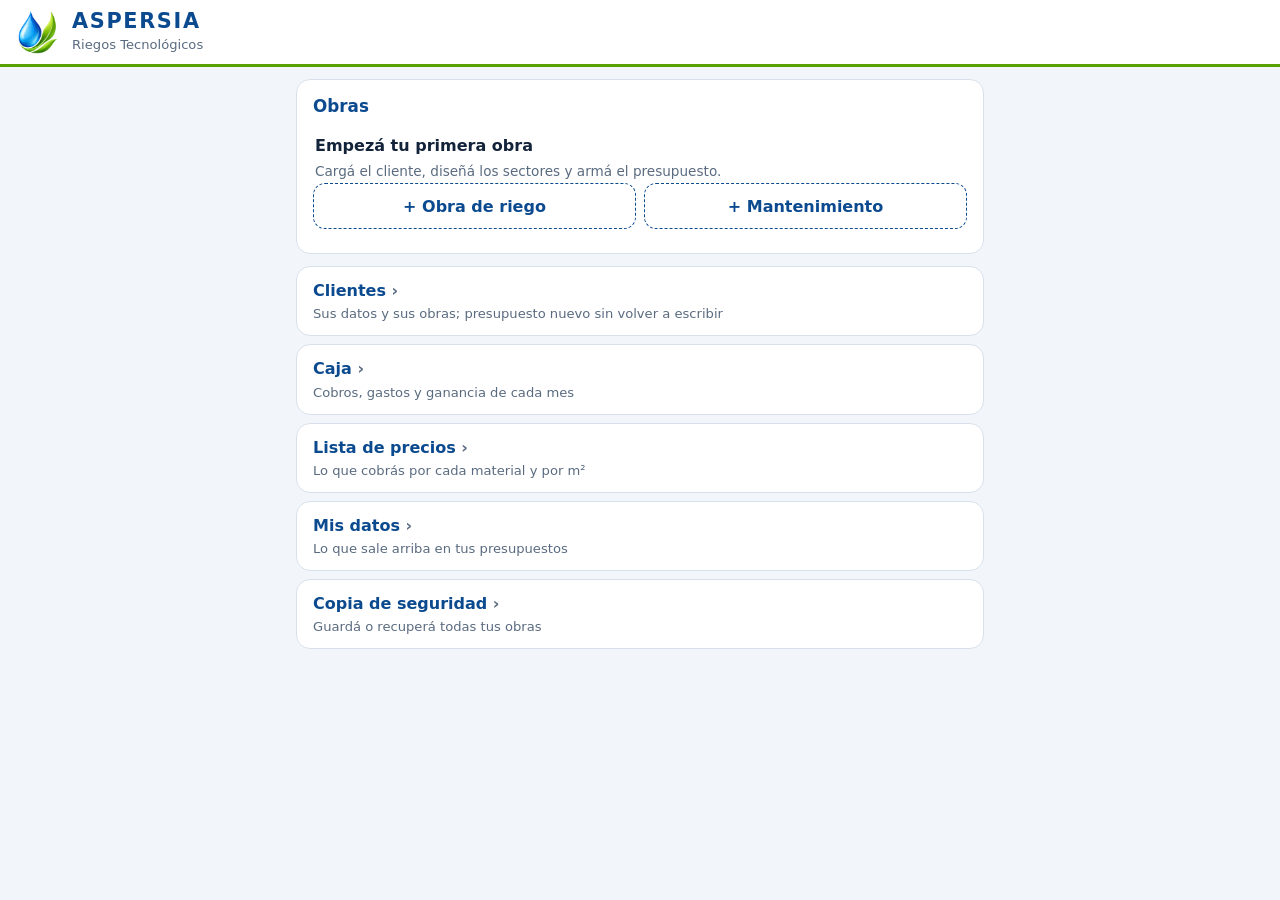
==== index.html @ 0b43c1ac "Mantenimiento: + Agregar trabajo (renglones de horas con su detalle) Co-Authored-By: Claude Opus 5.5" ====
<!doctype html>
<html lang="es">
<head>
<meta charset="utf-8">
<meta name="robots" content="noindex, nofollow, noarchive">
<meta name="viewport" content="width=device-width, initial-scale=1, viewport-fit=cover">
<meta name="theme-color" content="#ffffff" media="(prefers-color-scheme: light)">
<meta name="theme-color" content="#101b2b" media="(prefers-color-scheme: dark)">
<meta name="apple-mobile-web-app-capable" content="yes">
<meta name="mobile-web-app-capable" content="yes">
<meta name="apple-mobile-web-app-title" content="Aspersia">
<meta name="apple-mobile-web-app-status-bar-style" content="default">
<title>Aspersia · Riegos Tecnológicos</title>
<link rel="manifest" href="manifest.webmanifest">
<link rel="apple-touch-icon" sizes="180x180" href="app/iconos/aspersia-180.png">
<link rel="icon" type="image/png" href="app/iconos/aspersia-192.png">
<link rel="stylesheet" href="app/estilos.css">
</head>
<body>
<header class="barra">
  <img src="app/marca/marca.png" alt="" width="44" height="44">
  <div>
    <h1>Aspersia</h1>
    <p id="subtitulo">Riegos Tecnológicos</p>
  </div>
</header>

<main>
  <!-- ===================== Inicio: obras ===================== -->
  <div id="vista-inicio" class="vista">
    <section id="recordar-copia" class="tarjeta recordar" hidden>
      <p id="recordar-copia-texto"></p>
      <button id="recordar-copia-boton" class="principal lleno ancho" type="button" data-nube>Guardar copia</button>
    </section>
    <section class="tarjeta">
      <h2>Obras</h2>
      <ul id="lista-obras" class="sectores"></ul>
      <div class="botones-plano">
        <button id="nueva-obra" class="boton" type="button">+ Obra de riego</button>
        <button id="nuevo-mantenimiento" class="boton" type="button">+ Mantenimiento</button>
      </div>
    </section>
    <nav class="menu">
      <a href="#/clientes" class="menu-item"><b>Clientes</b><span>Sus datos y sus obras; presupuesto nuevo sin volver a escribir</span></a>
      <a href="#/caja" class="menu-item"><b>Caja</b><span>Cobros, gastos y ganancia de cada mes</span></a>
      <a href="#/precios" class="menu-item"><b>Lista de precios</b><span>Lo que cobrás por cada material y por m²</span></a>
      <a href="#/datos" class="menu-item"><b>Mis datos</b><span>Lo que sale arriba en tus presupuestos</span></a>
      <a href="#/copia" class="menu-item"><b>Copia de seguridad</b><span>Guardá o recuperá todas tus obras</span></a>
    </nav>
    <p id="version-app" class="ayuda centro"></p>
  </div>

  <!-- ===================== Obra ===================== -->
  <div id="vista-obra" class="vista" hidden>
    <div class="barra-obra"><a href="#/" class="volver">‹ Obras</a>
      <span><span id="guardado" class="ayuda"></span> <button id="guardar-obra" class="principal lleno" type="button">Guardar</button></span></div>
    <div class="pestanas" role="tablist">
      <a role="tab" data-pestana="cliente">Cliente</a>
      <a role="tab" data-pestana="plano">Plano</a>
      <a role="tab" data-pestana="diseno">Diseño</a>
      <a role="tab" data-pestana="presupuesto">Presupuesto</a>
      <a role="tab" data-pestana="cobros">Cobros</a>
    </div>

    <!-- Cliente -->
    <div id="panel-cliente" class="panel">
      <section class="tarjeta">
        <h2>Cliente</h2>
        <div class="campos">
          <label>Nombre y apellido <input data-cliente="nombre" type="text" autocomplete="off" list="clientes-guardados" placeholder="Juan Pérez"><datalist id="clientes-guardados"></datalist></label>
          <label>Dirección <input data-cliente="direccion" type="text" autocomplete="off" placeholder="Av. San Martín 1234"></label>
          <label>Localidad <input data-cliente="localidad" type="text" autocomplete="off" placeholder="Rosario"></label>
          <div class="campos dos">
            <label>Teléfono <input data-cliente="telefono" type="tel" autocomplete="off" placeholder="341 555 1234"></label>
            <label>Correo <input data-cliente="correo" type="email" autocomplete="off" placeholder="juan@correo.com"></label>
          </div>
        </div>
      </section>
      <section class="tarjeta">
        <h2>Obra</h2>
        <div class="campos">
          <label>Nombre de la obra <input id="obra-nombre" type="text" autocomplete="off" placeholder="Casa Pérez"></label>
          <label>Estado <select id="obra-estado"></select></label>
          <label id="trabajo-caja" hidden>Trabajo realizado <textarea id="obra-trabajo" rows="3" placeholder="Reparación de la conexión de la bomba, cambio de dos toberas…"></textarea></label>
        </div>
        <p class="ayuda">Al pasar a Enviado o Aceptado, el presupuesto queda cerrado: ya no cambia si tocás el diseño o los precios.</p>
        <div class="acciones">
          <button id="duplicar-obra" class="chico" type="button">Duplicar obra</button>
          <button id="borrar-obra" class="chico peligro" type="button">Borrar obra</button>
        </div>
      </section>
    </div>

    <!-- Diseño -->
    <div id="panel-diseno" class="panel">
      <section class="tarjeta">
        <h2>De dónde sale el agua</h2>
        <p class="ayuda arriba">Es la misma para todos los sectores de la obra.</p>
        <div class="opciones" role="radiogroup">
          <label><input type="radio" name="fuente" value="presion"> Red o presión conocida</label>
          <label><input type="radio" name="fuente" value="bomba"> Bomba Czerweny</label>
        </div>
        <div id="fuente-presion" class="campos">
          <label>Presión disponible <span class="unidad">bar</span>
            <input id="presion" type="text" inputmode="decimal" autocomplete="off" step="0.1" min="0"></label>
          <p class="ayuda">La que marca el manómetro con el agua corriendo.</p>
        </div>
        <div id="fuente-bomba" class="campos">
          <label>Línea <select id="bomba-linea"></select></label>
          <p class="ayuda" id="bomba-uso"></p>
          <label>Modelo <select id="bomba-modelo"></select></label>
          <label>Altura de aspiración <span class="unidad">m</span>
            <input id="aspiracion" type="text" inputmode="decimal" autocomplete="off" step="0.5" min="0"></label>
          <p class="ayuda">Cuántos metros sube el agua desde el pozo o la cisterna hasta la bomba (0 si está a nivel o por debajo).</p>
        </div>
      </section>

      <section class="tarjeta">
        <h2>Sectores</h2>
        <p class="ayuda arriba">Cada sector es una válvula con sus aspersores. Riegan de a uno. Tocá un sector para cargarlo.</p>
        <ul id="lista-sectores" class="sectores"></ul>
        <button id="agregar-sector" class="boton" type="button">+ Agregar sector</button>
      </section>

      <section class="tarjeta" aria-live="polite">
        <h2>Resumen del diseño</h2>
        <div id="resumen-obra"></div>
        <details class="ajustes">
          <summary>Ajustes</summary>
          <label>Pérdida por codos, tes y accesorios <span class="unidad">% de la fricción</span>
            <input id="accesorios" type="text" inputmode="decimal" autocomplete="off" step="1" min="0"></label>
        </details>
      </section>

      <section class="tarjeta">
        <h2>Consultar a Claude</h2>
        <p class="ayuda arriba">Arma un resumen técnico de la obra (presiones, caudales, avisos y cobertura del plano) para pegarlo en la app de Claude y pedirle recomendaciones.</p>
        <button id="consultar-claude" class="principal ancho" type="button">Preparar consulta</button>
        <p class="ayuda" id="consulta-resultado"></p>
      </section>
    </div>

    <!-- Plano -->
    <div id="panel-plano" class="panel">
      <section class="tarjeta plano-tarjeta">
        <div class="modo-plano" role="tablist">
          <button type="button" data-modo="2d" aria-selected="true">Plano 2D</button>
          <button type="button" data-modo="3d" aria-selected="false">Vista 3D</button>
        </div>
        <div id="plano-filtro" class="filtro"></div>
        <div id="plano-acciones"></div>
        <div id="plano-3d-caja" class="plano-caja" hidden>
          <div id="plano-3d" class="plano plano-3d"></div>
          <div class="plano-botones">
            <button type="button" id="encuadrar-3d" aria-label="Volver a encuadrar">⤢</button>
            <button type="button" id="agua-3d" aria-label="Pausar o soltar el agua">💧</button>
          </div>
          <p class="ayuda">Un dedo gira la vista; dos dedos acercan y la mueven. Lo que cambies en el plano 2D se ve acá al volver.</p>
        </div>
        <div id="plano-2d-caja" class="plano-caja">
          <div id="plano-botones" class="plano-botones">
            <button type="button" data-zoom="mas" aria-label="Acercar">+</button>
            <button type="button" data-zoom="menos" aria-label="Alejar">−</button>
            <button type="button" data-zoom="ajustar" aria-label="Ver todo el terreno">⤢</button>
          </div>
          <svg id="plano-svg" class="plano" xmlns="http://www.w3.org/2000/svg" role="img" aria-label="Plano del riego"></svg>
          <div id="plano-flotante" class="plano-flotante" hidden></div>
          <div class="rosa" aria-label="Norte"><svg viewBox="-20 -20 40 40" id="plano-rosa"><polygon points="0,-15 5,0 -5,0" class="rosa-n"/><polygon points="0,15 5,0 -5,0" class="rosa-s"/><text x="0" y="-16.5">N</text></svg></div>
        </div>
        <div id="plano-capa" class="filtro capas">
          <button type="button" data-capa="agua">Cobertura de agua</button>
          <button type="button" data-capa="sol">Sol</button>
          <button type="button" data-capa="nada">Solo el plano</button>
        </div>
        <div id="plano-estadisticas" class="estadisticas"></div>
        <p class="ayuda leyenda" id="plano-leyenda"><i class="seco"></i> seco <i class="uno"></i> un solo aspersor <i class="bien"></i> bien cubierto (dos o más) · ▲ fuente · ■ válvula</p>
      </section>

      <section class="tarjeta">
        <h2>Terreno</h2>
        <div class="campos dos">
          <label>Ancho <span class="unidad">m</span><input id="plano-ancho" type="text" inputmode="decimal" autocomplete="off" min="1" step="0.5"></label>
          <label>Largo <span class="unidad">m</span><input id="plano-largo" type="text" inputmode="decimal" autocomplete="off" min="1" step="0.5"></label>
        </div>
        <details id="fondo-caja" class="fondo">
          <summary>Foto o captura del terreno de fondo</summary>
          <p class="ayuda">En Google Maps poné la vista satélite, acercate al lote y sacá una captura de pantalla. Cargala acá, marcá con toques las esquinas de la parte que se riega y tocá un lado que conozcas (por ejemplo, el frente) para escribir cuánto mide: todo queda a escala.</p>
          <label class="principal ancho archivo">Cargar foto o captura
            <input id="fondo-archivo" type="file" accept="image/*"></label>
          <div id="fondo-acciones" hidden>
            <button id="fondo-escalar" class="chico" type="button">Escalar con dos puntos cualquiera</button>
            <div id="fondo-calibrar" class="calibrar" hidden>
              <p id="fondo-paso" class="ayuda"></p>
              <div id="fondo-medida" hidden>
                <label>Medida real entre A y B <span class="unidad">m</span>
                  <input id="fondo-metros" type="text" inputmode="decimal" autocomplete="off" min="0.1" step="0.1"></label>
                <div class="acciones">
                  <button id="fondo-aplicar" class="principal lleno" type="button">Aplicar escala</button>
                  <button id="fondo-cancelar" class="chico" type="button">Cancelar</button>
                </div>
              </div>
            </div>
            <label>Transparencia de la imagen <input id="fondo-opacidad" type="range" min="20" max="100" step="5"></label>
            <p id="fondo-estado" class="ayuda"></p>
            <button id="fondo-quitar" class="chico peligro" type="button">Quitar imagen</button>
          </div>
        </details>
        <details class="fondo">
          <summary>Norte del terreno (para saber de qué lado da más sol)</summary>
          <label>Hacia dónde está el norte <span class="unidad" id="sol-norte-valor"></span>
            <input id="sol-norte" type="range" min="0" max="355" step="5"></label>
          <p class="ayuda">0° = el norte está arriba del plano. Las capturas de Google Maps ya vienen así (si giraste el mapa, tocá la brújula de Google Maps antes de la captura). Para ver el lado del sol, elegí "Sol" debajo del plano.</p>
        </details>
        <label class="tilde"><input id="plano-distancias" type="checkbox"> Calcular los caños con las distancias del plano</label>
        <p class="ayuda">Si está marcado, la distancia entre aspersores y el largo hasta cada válvula salen de dónde los ubicás acá, y se usan en el cálculo y en el presupuesto. En los sectores con caño principal dibujado, las distancias y las mangueras salen siempre del plano.</p>
      </section>


      <section class="tarjeta" id="plano-seleccion"></section>
    </div>

    <!-- Presupuesto -->
    <div id="panel-presupuesto" class="panel">
      <div id="presupuesto-cerrado" class="cerrado" hidden></div>
      <section class="tarjeta">
        <h2 id="presupuesto-titulo">Presupuesto</h2>
        <div class="campos dos">
          <label>Fecha <input id="pre-fecha" type="date"></label>
          <label>Validez <span class="unidad">días</span><input id="pre-validez" type="number" inputmode="numeric" min="1" step="1"></label>
        </div>
        <div id="mo-caja" hidden>
          <h3 class="rubro">Mano de obra</h3>
          <div class="campos dos">
            <label>% de los materiales <input id="mo-porcentaje" type="text" inputmode="decimal" autocomplete="off"></label>
            <label>Ajuste por terreno <span class="unidad">% (piedra: +30)</span><input id="mo-ajuste" type="text" inputmode="decimal" autocomplete="off"></label>
            <label class="ancho">O un importe fijo <span class="unidad">$ (vacío = automático)</span><input id="mo-fijo" type="text" inputmode="decimal" autocomplete="off"></label>
          </div>
          <p id="mo-ayuda" class="ayuda"></p>
        </div>
        <div id="pre-horas-caja" hidden>
          <label>Horas trabajadas <span class="unidad">h</span><input id="pre-horas" type="text" inputmode="decimal" autocomplete="off" min="0" step="0.5"></label>
          <p id="pre-horas-ayuda" class="ayuda"></p>
        </div>
      </section>

      <section class="tarjeta">
        <h2>Detalle</h2>
        <p class="ayuda arriba">Las cantidades salen del diseño. Podés cambiarlas, cambiar la descripción o quitar el renglón. El precio que pongas se guarda en tu lista para las próximas obras.</p>
        <div id="renglones"></div>
        <button id="agregar-trabajo" class="boton" type="button" hidden>+ Agregar trabajo</button>
        <button id="agregar-renglon" class="boton" type="button">+ Agregar renglón propio</button>
        <div id="quitados"></div>
      </section>

      <section class="tarjeta">
        <h2>Total</h2>
        <div class="campos dos">
          <label>Descuento <span class="unidad">%</span><input id="pre-descuento" type="text" inputmode="decimal" autocomplete="off" min="0" max="100" step="1"></label>
          <label>Desperdicio de caño <span class="unidad">%</span><input id="pre-desperdicio" type="text" inputmode="decimal" autocomplete="off" min="0" step="1"></label>
        </div>
        <label class="tilde"><input id="pre-iva" type="checkbox"> Sumar IVA 21 %</label>
        <div id="totales"></div>
      </section>

      <section class="tarjeta">
        <h2>Condiciones</h2>
        <div class="campos">
          <label>Forma de pago <textarea id="pre-pago" rows="2"></textarea></label>
          <label>Notas para el cliente <textarea id="pre-notas" rows="3"></textarea></label>
        </div>
      </section>

      <div class="botonera">
        <button id="ver-pdf" class="principal" type="button">Ver PDF</button>
        <button id="enviar-pdf" class="principal lleno" type="button">Enviar al cliente</button>
      </div>
      <p class="ayuda centro" id="aviso-envio">"Enviar al cliente" arma el PDF, abre WhatsApp o el correo del teléfono y deja el presupuesto como Enviado.</p>
    </div>

    <!-- Cobros y gastos de la obra -->
    <div id="panel-cobros" class="panel">
      <section class="tarjeta">
        <h2>Resultado de la obra</h2>
        <div id="caja-obra" class="cifras"></div>
        <p id="caja-obra-ayuda" class="ayuda"></p>
      </section>
      <section class="tarjeta">
        <h2>Cobros</h2>
        <p class="ayuda arriba">Lo que pagó el cliente: seña, saldo, lo que sea.</p>
        <ul id="lista-cobros" class="movimientos"></ul>
        <div class="campos dos">
          <label>Fecha <input id="cobro-fecha" type="date"></label>
          <label>Importe <span class="unidad">$</span><input id="cobro-importe" type="text" inputmode="decimal" autocomplete="off" min="0" step="100"></label>
          <label>Forma <select id="cobro-forma"><option>Efectivo</option><option>Transferencia</option><option>Otro</option></select></label>
          <label>Nota <input id="cobro-nota" type="text" autocomplete="off" placeholder="Seña, saldo…"></label>
        </div>
        <button id="agregar-cobro" class="principal lleno ancho" type="button">+ Agregar cobro</button>
      </section>
      <section class="tarjeta">
        <h2>Gastos</h2>
        <p class="ayuda arriba">Todo lo que se gastó en esta obra: materiales, combustible, lo que sea.</p>
        <ul id="lista-gastos" class="movimientos"></ul>
        <div class="campos dos">
          <label>Fecha <input id="gasto-fecha" type="date"></label>
          <label>Importe <span class="unidad">$</span><input id="gasto-importe" type="text" inputmode="decimal" autocomplete="off" min="0" step="100"></label>
          <label class="ancho">Detalle <input id="gasto-detalle" type="text" autocomplete="off" list="detalles-gasto" placeholder="Materiales, combustible…"></label>
        </div>
        <datalist id="detalles-gasto"><option value="Materiales"><option value="Combustible"><option value="Herramientas"><option value="Viáticos"></datalist>
        <button id="agregar-gasto" class="principal lleno ancho" type="button">+ Agregar gasto</button>
      </section>
    </div>
  </div>

  <!-- ===================== Clientes ===================== -->
  <div id="vista-clientes" class="vista" hidden>
    <a href="#/" class="volver">‹ Obras</a>
    <section class="tarjeta">
      <h2>Clientes</h2>
      <p class="ayuda arriba">Se arman solos con tus obras. Desde acá empezás un mantenimiento u otra obra con los datos del cliente ya cargados.</p>
      <ul id="lista-clientes" class="movimientos"></ul>
    </section>
  </div>

  <!-- ===================== Caja: todas las obras ===================== -->
  <div id="vista-caja" class="vista" hidden>
    <a href="#/" class="volver">‹ Obras</a>
    <section class="tarjeta">
      <h2 id="caja-mes-titulo">Este mes</h2>
      <div id="caja-mes" class="cifras"></div>
    </section>
    <section class="tarjeta">
      <h2>Mes por mes</h2>
      <div id="caja-meses" class="tabla"></div>
      <p class="ayuda">Ganancia = cobrado − gastado. Acumulado = la ganancia sumada desde el primer mes. Cada cobro y cada gasto cuenta en el mes de su fecha.</p>
    </section>
    <section class="tarjeta">
      <h2>Por obra</h2>
      <ul id="caja-obras" class="movimientos"></ul>
    </section>
  </div>

  <!-- ===================== Sector ===================== -->
  <div id="vista-sector" class="vista" hidden>
    <a id="volver-obra" class="volver">‹ Volver a la obra</a>

    <section class="tarjeta">
      <label>Nombre del sector
        <input id="sector-nombre" type="text" placeholder="Frente" autocomplete="off"></label>
      <label class="separado">Superficie a regar <span class="unidad">m²</span>
        <input id="sector-superficie" type="text" inputmode="decimal" autocomplete="off" min="0" step="1"></label>
      <p class="ayuda" id="superficie-ayuda"></p>
      <div class="acciones">
        <button id="copiar-sector" class="chico" type="button">Copiar sector</button>
        <button id="borrar-sector" class="chico peligro" type="button">Borrar sector</button>
      </div>
    </section>

    <section class="tarjeta">
      <h2>Salida de la bomba (colector)</h2>
      <p class="ayuda arriba">Las válvulas van juntas a la salida de la bomba: un caño corto con una T por cada sector y un codo al final. Acá elegís ese caño.</p>
      <div class="campos dos">
        <label>Caño <select id="alim-material"></select></label>
        <label>Diámetro <select id="alim-nominal"></select></label>
        <label>Largo <span class="unidad">m</span><input id="alim-largo" type="text" inputmode="decimal" autocomplete="off" step="1" min="0"></label>
        <label>Desnivel <span class="unidad">m</span><input id="alim-desnivel" type="text" inputmode="decimal" autocomplete="off" step="0.5"></label>
      </div>
      <p class="ayuda">El largo sale solo: medio metro de colector por válvula. Desnivel: positivo si la válvula está más alta que la bomba.</p>
      <label class="tilde"><input id="valvula" type="checkbox"> Electroválvula Hunter PGV de 1"</label>
    </section>

    <section class="tarjeta">
      <h2>Aspersores</h2>
      <div class="campos dos">
        <label>Caño del sector <select id="lat-material"></select></label>
        <label>Diámetro <select id="lat-nominal"></select></label>
      </div>
      <p class="ayuda">"Automático": en tirones largos sale grueso de la bomba y se va achicando (por ejemplo 63 → 50 → 40 mm), con la reducción en cada cambio; en tirones cortos queda de un solo diámetro. El caño termina con tapón. Cada aspersor sale con conector inicial, manguera de polietileno K4 de ½" o 16 mm y espiga en L. "Distancia" es por el caño; "Manguera" es lo que va del caño al aspersor (0 si va directo al caño).</p>
      <ol id="aspersores" class="aspersores"></ol>
      <button id="agregar" class="boton" type="button">+ Agregar aspersor</button>
    </section>

    <section class="tarjeta resultado" aria-live="polite">
      <h2>Resultado del sector</h2>
      <div id="resultado"></div>
    </section>

    <a id="volver-obra-abajo" class="volver">‹ Volver a la obra</a>
  </div>

  <!-- ===================== Lista de precios ===================== -->
  <div id="vista-precios" class="vista" hidden>
    <a href="#/" class="volver">‹ Obras</a>
    <section class="tarjeta">
      <h2>Lista de precios</h2>
      <p class="ayuda arriba">Cargá lo que te cuesta cada material: el precio de venta se calcula con el índice (y lo podés cambiar a mano). Las obras usan el precio de venta.</p>
      <div class="campos dos">
        <label>Índice de venta <span class="unidad">% sobre el costo</span><input id="indice-venta" type="text" inputmode="decimal" autocomplete="off"></label>
        <button id="aplicar-indice" class="chico" type="button">Aplicar el índice a todos</button>
      </div>
      <div id="lista-precios"></div>
    </section>
  </div>

  <!-- ===================== Mis datos ===================== -->
  <div id="vista-datos" class="vista" hidden>
    <a href="#/" class="volver">‹ Obras</a>
    <section class="tarjeta">
      <h2>Mis datos</h2>
      <p class="ayuda arriba">Salen arriba en el PDF de cada presupuesto, junto a tu logo.</p>
      <div class="campos">
        <label>Nombre comercial <input data-instalador="comercial" type="text" autocomplete="off"></label>
        <label>Tu nombre <input data-instalador="nombre" type="text" autocomplete="off" placeholder="Darío Manrique"></label>
        <div class="campos dos">
          <label>Teléfono <input data-instalador="telefono" type="tel" autocomplete="off"></label>
          <label>Correo <input data-instalador="correo" type="email" autocomplete="off"></label>
        </div>
        <label>Dirección o zona de trabajo <input data-instalador="direccion" type="text" autocomplete="off"></label>
        <label>CUIT <span class="unidad">opcional</span><input data-instalador="cuit" type="text" inputmode="numeric" autocomplete="off"></label>
        <label>Datos para el pago <span class="unidad">salen en el presupuesto</span><textarea data-instalador="pago" rows="4" placeholder="Mercado Pago&#10;Titular: …&#10;CVU: …&#10;Alias: …"></textarea></label>
        <label>Texto al pie del presupuesto <span class="unidad">opcional</span><textarea data-instalador="pie" rows="2" placeholder="Garantía de 12 meses en la instalación."></textarea></label>
      </div>
    </section>
  </div>

  <!-- ===================== Copia de seguridad ===================== -->
  <div id="vista-copia" class="vista" hidden>
    <a href="#/" class="volver">‹ Obras</a>
    <section class="tarjeta">
      <h2>Copia de seguridad</h2>
      <p>Todo lo que cargás queda guardado en este teléfono. Si se rompe o lo cambiás, sin copia se pierde.</p>
      <p>La copia es un solo archivo con todas las obras, precios, tus datos y las fotos de fondo. Guardala en la nube:</p>
      <ol class="pasos" data-equipo="iphone">
        <li>Tocá <b>Guardar copia en iCloud</b>.</li>
        <li>En el menú que aparece, elegí <b>Guardar en Archivos</b>.</li>
        <li>Elegí <b>iCloud Drive</b> (si querés, una carpeta "Aspersia") y tocá <b>Guardar</b>.</li>
      </ol>
      <ol class="pasos" data-equipo="android">
        <li>Tocá <b>Guardar copia en Google Drive</b>.</li>
        <li>En el menú que aparece, elegí <b>Drive</b>.</li>
        <li>Elegí la carpeta (si querés, una "Aspersia") y tocá <b>Guardar</b>.</li>
      </ol>
      <p class="ayuda" data-equipo="otro">En la computadora la copia se descarga como archivo: guardala en la nube que uses.</p>
      <button id="exportar" class="principal lleno ancho" type="button" data-nube>Guardar copia</button>
      <p class="ayuda" id="copia-info"></p>
    </section>
    <section class="tarjeta">
      <h2>Recuperar una copia</h2>
      <p class="ayuda arriba">Elegí el archivo de copia en <span data-nube-nombre>la nube</span>. Reemplaza todo lo que hay ahora en el teléfono por lo de la copia (lo de ahora queda guardado aparte por las dudas). Sirve también para pasar todo a un teléfono nuevo.</p>
      <label class="principal ancho archivo">Elegir archivo de copia
        <input id="importar" type="file" accept="application/json,.json"></label>
      <p id="importar-resultado" class="ayuda"></p>
    </section>
  </div>
</main>

<template id="plantilla-aspersor">
  <li class="aspersor">
    <div class="aspersor-cabeza">
      <span class="numero"></span>
      <span class="resumen"></span>
      <button type="button" class="chico" data-accion="copiar">Copiar</button>
      <button type="button" class="chico" data-accion="borrar">Borrar</button>
    </div>
    <div class="campos dos">
      <label class="ancho">Tipo <select data-campo="tipo"></select></label>
      <label class="ancho">Boquilla <select data-campo="boquilla"></select></label>
      <label data-solo="arco-libre">Arco <span class="unidad">grados (1 a 360)</span>
        <input data-campo="arcoLibre" type="number" inputmode="numeric" step="1" min="1" max="360"></label>
      <p class="ayuda ancho aviso-arco" data-texto="aviso-arco" hidden></p>
      <label data-solo="regulador">Cuerpo Pro-Spray <select data-campo="regulador">
        <option value="">Sin regulador</option>
        <option value="PRS30">PRS30 · 2,1 bar</option>
        <option value="PRS40">PRS40 · 2,8 bar</option>
      </select></label>
      <label><span data-texto="distancia"></span> <span class="unidad">m</span><input data-campo="distancia" type="text" inputmode="decimal" autocomplete="off" step="0.1" min="0"></label>
      <label>Manguera <span class="unidad">m (hasta 6)</span><input data-campo="manguera" type="text" inputmode="decimal" autocomplete="off" step="0.5" min="0" max="6"></label>
      <label>Altura <span class="unidad">m</span><input data-campo="altura" type="text" inputmode="decimal" autocomplete="off" step="0.1"></label>
    </div>
  </li>
</template>

<script src="datos/hunter-2026.js"></script>
<script src="datos/czerweny.js"></script>
<script src="app/calculo.js"></script>
<script src="app/presupuesto.js"></script>
<script src="app/almacen.js"></script>
<script src="app/geometria.js"></script>
<script src="app/sol.js"></script>
<script src="app/plano.js"></script>
<script src="app/plano3d.js"></script>
<script src="app/obra.js"></script>
<script src="app/vendor/jspdf-2.5.1.umd.min.js"></script>
<script src="app/vendor/jspdf-autotable-3.8.2.min.js"></script>
<script src="app/pdf.js"></script>
<script src="app/pantalla.js"></script>
<script>
  if ('serviceWorker' in navigator) navigator.serviceWorker.register('sw.js').catch(() => { /* sin modo offline: la app igual funciona */ });
</script>
</body>
</html>
---- app/estilos.css ----
/* Colores de la marca Aspersia, medidos del logo de Darío (app/marca/logo-original.webp):
   azul marino de las letras, azul agua de la gota y verde lima de las hojas (solo como detalle). */
:root {
  --primario: #0b4a8f;          /* azul marino: títulos, botones, encabezados */
  --primario-oscuro: #012657;   /* parte baja de las letras del logo */
  --primario-claro: #e7f0fa;    /* fondos suaves de las cifras y lo elegido */
  --agua: #0a9ae9;              /* azul de la gota: foco y detalles */
  --hoja: #58a003;              /* verde lima de las hojas */
  --hoja-fondo: #eef7e1;
  --hoja-texto: #3b6e02;
  --tinta: #13233a;
  --suave: #5a6b80;
  --linea: #d8e1eb;
  --fondo: #f2f6fa;
  --papel: #ffffff;
  --campo: #ffffff;
  --barra: #ffffff;
  --error: #b3261e;
  --error-fondo: #fdecea;
  --aviso: #8a5a00;
  --aviso-fondo: #fff4d6;
  --info: #4a5866;
  --info-fondo: #eef1f4;
  color-scheme: light;
}
@media (prefers-color-scheme: dark) {
  :root {
    --primario: #7cbcf2;
    --primario-oscuro: #b9dcfa;
    --primario-claro: #14283f;
    --agua: #3db4f5;
    --hoja: #8ccf3f;
    --hoja-fondo: #1d2e10;
    --hoja-texto: #a9dc6b;
    --tinta: #e4ebf3;
    --suave: #98a8bb;
    --linea: #2a3a4d;
    --fondo: #0d1520;
    --papel: #152030;
    --campo: #101a27;
    --barra: #101b2b;
    --error: #ff8a80;
    --error-fondo: #3a1714;
    --aviso: #ffcc66;
    --aviso-fondo: #362a0c;
    --info: #b3c0cd;
    --info-fondo: #1c2633;
    color-scheme: dark;
  }
}

* { box-sizing: border-box; }
[hidden] { display: none !important; }
html { -webkit-text-size-adjust: 100%; }
body {
  margin: 0;
  background: var(--fondo);
  color: var(--tinta);
  font: 16px/1.45 -apple-system, system-ui, "Segoe UI", Roboto, sans-serif;
}

/* Encabezado blanco con el logo, como en la imagen de la marca; la línea verde repite la del logo. */
.barra {
  background: var(--barra);
  border-bottom: 3px solid var(--hoja);
  padding: calc(10px + env(safe-area-inset-top)) 16px 10px;
  display: flex; align-items: center; gap: 12px;
}
.barra img { width: 44px; height: 44px; flex: none; }
.barra div { min-width: 0; }
.barra h1 {
  margin: 0; font-size: 1.3rem; line-height: 1.1;
  color: var(--primario); font-weight: 800; letter-spacing: .08em; text-transform: uppercase;
}
.barra p { margin: 2px 0 0; font-size: .82rem; color: var(--suave); overflow: hidden; text-overflow: ellipsis; white-space: nowrap; }

main { max-width: 720px; margin: 0 auto; padding: 12px 16px calc(32px + env(safe-area-inset-bottom)); }

.tarjeta {
  background: var(--papel);
  border: 1px solid var(--linea);
  border-radius: 14px;
  padding: 14px 16px 16px;
  margin-bottom: 12px;
}
.tarjeta h2 { margin: 0 0 10px; font-size: 1.05rem; color: var(--primario); }

.campos { display: grid; gap: 10px; }
/* minmax(0, 1fr): las columnas no se agrandan por textos largos de los menús (eso sacaba la pantalla de cuadro). */
.campos.dos { grid-template-columns: minmax(0, 1fr) minmax(0, 1fr); }
.campos .ancho { grid-column: 1 / -1; }
/* Rótulo (con su unidad al lado) arriba y el campo debajo, ocupando todo el ancho. */
label { display: block; font-size: .85rem; color: var(--suave); min-width: 0; }
label > input, label > select { display: block; margin-top: 4px; }
.unidad { font-size: .75rem; opacity: .8; }
input[type=number], input[type=text], input[type=tel], input[type=email], input[type=date], select, textarea {
  width: 100%; max-width: 100%;
  text-overflow: ellipsis;
  font: inherit;
  font-size: 16px;            /* evita que el iPhone haga zoom al tocar */
  color: var(--tinta);
  background: var(--campo);
  border: 1px solid var(--linea);
  border-radius: 10px;
  padding: 9px 10px;
  min-height: 44px;
}
input:focus, select:focus, textarea:focus { outline: 2px solid var(--agua); outline-offset: 1px; }
textarea { resize: vertical; line-height: 1.4; display: block; margin-top: 4px; }
input:disabled, textarea:disabled, select:disabled { opacity: .7; background: var(--fondo); }
a { color: var(--primario); }
.separado { margin-top: 12px; }
.centro { text-align: center; }

/* Menú de inicio */
.menu { display: grid; gap: 8px; }
.menu-item {
  display: grid; gap: 2px; text-decoration: none; color: var(--tinta);
  background: var(--papel); border: 1px solid var(--linea); border-radius: 14px; padding: 12px 16px;
}
.menu-item b { color: var(--primario); }
.menu-item b::after { content: ' ›'; color: var(--suave); }
.menu-item span { font-size: .82rem; color: var(--suave); }
.vacio { display: grid; gap: 4px; padding: 6px 2px 2px; }
.vacio span { font-size: .85rem; color: var(--suave); }

/* Pestañas de la obra */
.pestanas {
  display: grid; grid-template-columns: repeat(3, 1fr); gap: 4px; margin-bottom: 12px;
  background: var(--papel); border: 1px solid var(--linea); border-radius: 12px; padding: 4px;
  position: sticky; top: 0; z-index: 2;
}
.pestanas a {
  text-align: center; text-decoration: none; color: var(--suave); font-weight: 600; font-size: .92rem;
  border-radius: 9px; padding: 9px 4px; min-height: 40px;
}
.pestanas a[aria-selected=true] { background: var(--primario); color: #fff; }
@media (prefers-color-scheme: dark) { .pestanas a[aria-selected=true] { color: #0b1a2c; } }

/* Renglones del presupuesto */
.rubro { color: var(--primario); font-size: .95rem; margin: 16px 0 8px; border-bottom: 2px solid var(--primario-claro); padding-bottom: 4px; }
.renglon { border: 1px solid var(--linea); border-radius: 12px; padding: 8px 10px 10px; margin-bottom: 8px; min-width: 0; }
.renglon.sin-precio { border-style: dashed; border-color: var(--aviso); }
.renglon-fila { display: flex; gap: 6px; align-items: center; }
.renglon-fila input { flex: 1; min-width: 0; font-weight: 600; }
.renglon-numeros { display: grid; grid-template-columns: minmax(0, .8fr) minmax(0, 1fr) minmax(0, 1fr); gap: 8px; margin-top: 8px; align-items: end; }
.importe { display: grid; text-align: right; padding-bottom: 10px; min-width: 0; }
.importe b { font-variant-numeric: tabular-nums; color: var(--primario-oscuro); overflow: hidden; text-overflow: ellipsis; }
.quitar {
  flex: none; width: 40px; height: 44px; border: 1px solid var(--linea); border-radius: 10px;
  background: transparent; color: var(--suave); font-size: 1.3rem; line-height: 1;
}
.enlace { border: 0; background: transparent; color: var(--primario); text-decoration: underline; padding: 0; font-size: inherit; }
.cerrado { background: var(--aviso-fondo); border-left: 4px solid var(--aviso); border-radius: 0; padding: 10px 12px; margin-bottom: 12px; font-size: .9rem; }
.cerrado .chico { margin-top: 8px; display: block; background: var(--papel); }

/* Totales */
table.totales { margin-top: 12px; font-size: .95rem; }
table.totales td { padding: 6px 4px; }
table.totales td:last-child { text-align: right; }
.total-final td { font-size: 1.2rem; font-weight: 800; color: var(--primario-oscuro); border-bottom: 0; border-top: 2px solid var(--primario); padding-top: 10px; }

/* Botones principales */
.botonera { display: grid; grid-template-columns: 1fr 1fr; gap: 8px; margin: 4px 0 6px; }
.principal {
  display: block; text-align: center; min-height: 48px; padding: 12px; border-radius: 12px; font-weight: 700; font-size: 1rem;
  border: 2px solid var(--primario); background: var(--papel); color: var(--primario);
}
.principal.lleno { background: var(--primario); color: #fff; }
@media (prefers-color-scheme: dark) { .principal.lleno { color: #0b1a2c; } }
.principal:disabled { opacity: .6; }
.ancho { width: 100%; margin-top: 8px; }
.archivo { cursor: pointer; }
.archivo input { position: absolute; width: 1px; height: 1px; opacity: 0; }
.peligro { color: var(--error); border-color: var(--error); }
.precio-item { margin-bottom: 10px; color: var(--tinta); }

/* Plano */
.plano-tarjeta { padding: 10px; }
.plano-caja { position: relative; }
.plano {
  display: block; width: 100%; height: min(62vh, 520px); border-radius: 10px;
  background: var(--fondo); touch-action: none; user-select: none; -webkit-user-select: none;
}
.plano .terreno { fill: #f4fbef; stroke: var(--hoja); stroke-width: .08; }
@media (prefers-color-scheme: dark) { .plano .terreno { fill: #142219; } }
.plano .grilla line { stroke: var(--linea); stroke-width: .02; }
.plano .grilla line.fuerte { stroke-width: .05; }
.plano .cobertura { image-rendering: pixelated; pointer-events: none; }
.plano .tocar { fill: transparent; }
.plano .cabeza { stroke: #fff; stroke-width: .06; }
.plano .numero-plano { fill: #fff; text-anchor: middle; font-weight: 700; pointer-events: none; font-family: system-ui, sans-serif; }
.plano .valvula { stroke: #fff; stroke-width: .05; }
.plano .fuente { fill: var(--primario); stroke: #fff; stroke-width: .05; }
.plano .pieza { cursor: grab; }
.plano .pieza.elegida .tocar { fill: rgba(10, 154, 233, .22); stroke: var(--agua); stroke-width: .06; }
.plano-botones { position: absolute; right: 8px; top: 8px; display: grid; gap: 6px; }
.plano-botones button {
  width: 40px; height: 40px; border-radius: 10px; border: 1px solid var(--linea);
  background: var(--papel); color: var(--primario); font-size: 1.2rem; font-weight: 700;
}
.filtro { display: flex; gap: 6px; overflow-x: auto; padding-bottom: 8px; }
.filtro button {
  flex: none; display: flex; align-items: center; gap: 6px; border: 1px solid var(--linea); border-radius: 999px;
  background: var(--papel); color: var(--tinta); padding: 6px 12px; min-height: 36px; font-size: .85rem;
}
.filtro button.activo { border-color: var(--primario); background: var(--primario-claro); font-weight: 600; }
.filtro i { width: 10px; height: 10px; border-radius: 50%; display: inline-block; }
.estadisticas { display: flex; flex-wrap: wrap; gap: 6px; margin-top: 4px; }
.dato { font-size: .82rem; border-radius: 8px; padding: 4px 8px; }
.dato.seco { background: var(--error-fondo); color: var(--error); }
.dato.uno { background: var(--aviso-fondo); color: var(--aviso); }
.dato.bien { background: var(--primario-claro); color: var(--primario); }
.leyenda i { display: inline-block; width: 10px; height: 10px; border-radius: 2px; margin: 0 2px 0 6px; vertical-align: -1px; }
.leyenda i.seco { background: rgba(225, 29, 72, .5); }
.leyenda i.uno { background: rgba(234, 179, 8, .5); }
.leyenda i.bien { background: rgba(10, 154, 233, .25); }
.sel-titulo { margin: 0 0 10px; font-weight: 600; color: var(--primario); font-size: .92rem; }
.giros { display: grid; grid-template-columns: repeat(4, 1fr); gap: 6px; margin-top: 8px; }
.pestanas { grid-template-columns: repeat(4, 1fr); }
.modo-plano { display: grid; grid-template-columns: 1fr 1fr; gap: 4px; background: var(--fondo); border-radius: 10px; padding: 3px; margin-bottom: 8px; }
.modo-plano button { border: 0; border-radius: 8px; background: transparent; color: var(--suave); font-weight: 600; min-height: 38px; }
.modo-plano button[aria-selected=true] { background: var(--papel); color: var(--primario); box-shadow: 0 1px 2px rgba(0, 0, 0, .12); }
.plano-3d { overflow: hidden; touch-action: none; }
.fondo { margin-top: 12px; border: 1px solid var(--linea); border-radius: 12px; padding: 10px 12px; }
.fondo summary { color: var(--primario); font-weight: 600; cursor: pointer; min-height: 32px; }
.fondo .principal { margin-top: 10px; }
.fondo input[type=range] { width: 100%; margin-top: 6px; accent-color: var(--primario); }
.fondo label { margin-top: 10px; }
.calibrar { background: var(--aviso-fondo); border-radius: 10px; padding: 8px 10px; margin-top: 10px; }
.calibrar .ayuda { color: var(--tinta); font-weight: 600; }
.plano .marca-calibrar { fill: #e11d48; stroke: #fff; }
.plano .linea-calibrar { stroke: #e11d48; stroke-dasharray: .3 .2; }
.plano .texto-calibrar { fill: #e11d48; font-weight: 700; font-family: system-ui, sans-serif; paint-order: stroke; stroke: #fff; }
.aviso-flotante {
  position: fixed; left: 12px; right: 12px; bottom: calc(14px + env(safe-area-inset-bottom)); z-index: 50;
  background: var(--error); color: #fff; border-radius: 12px; padding: 12px 14px; font-size: .9rem; box-shadow: 0 4px 16px rgba(0,0,0,.25);
}
.plano-3d canvas { display: block; }
.pestanas a { font-size: .85rem; }

.opciones { display: flex; flex-wrap: wrap; gap: 8px; margin-bottom: 12px; }
.opciones label, .tilde {
  display: flex; flex-direction: row; align-items: center; gap: 8px;
  color: var(--tinta); font-size: .95rem;
}
.opciones label {
  border: 1px solid var(--linea); border-radius: 999px; padding: 8px 14px; min-height: 44px;
}
.opciones label:has(input:checked) { background: var(--primario-claro); border-color: var(--primario); }
.tilde { margin-top: 12px; min-height: 44px; }
input[type=radio], input[type=checkbox] { width: 20px; height: 20px; accent-color: var(--primario); margin: 0; }
.ayuda { margin: 4px 0 0; font-size: .8rem; color: var(--suave); }
.ayuda.arriba { margin: -4px 0 10px; }

/* Lista de sectores de la obra */
.sectores { list-style: none; margin: 0; padding: 0; display: grid; grid-template-columns: minmax(0, 1fr); gap: 8px; }
.sector-tarjeta {
  width: 100%; text-align: left; display: grid; gap: 3px; text-decoration: none;
  background: var(--campo); color: var(--tinta);
  border: 1px solid var(--linea); border-left: 4px solid var(--agua); border-radius: 12px; padding: 10px 12px; min-height: 64px;
}
.sector-tarjeta:active { background: var(--primario-claro); }
.sector-nombre { font-weight: 600; font-size: 1rem; color: var(--primario); }
.sector-nombre::after { content: ' ›'; color: var(--suave); }
.sector-datos { font-size: .82rem; color: var(--suave); }
.estado { justify-self: start; font-size: .75rem; font-weight: 600; border-radius: 999px; padding: 2px 10px; margin-top: 2px; }
.estado.bien  { background: var(--hoja-fondo); color: var(--hoja-texto); }
.estado.info  { background: var(--info-fondo); color: var(--info); }
.estado.aviso { background: var(--aviso-fondo); color: var(--aviso); }
.estado.error { background: var(--error-fondo); color: var(--error); }
.resumen-texto { font-size: .9rem; margin: 0 0 10px; }

/* Vista de un sector */
.volver {
  display: inline-block; border: 0; background: transparent; color: var(--primario); font-weight: 600; text-decoration: none;
  font-size: 1rem; padding: 10px 0; min-height: 44px; margin-bottom: 2px;
}
.acciones { display: flex; gap: 8px; margin-top: 10px; }
.chico:disabled { opacity: .4; }

/* minmax(0, 1fr): sin esto, el nombre largo del aspersor (que no se corta de línea) ensanchaba la tarjeta fuera de la pantalla. */
.aspersores { list-style: none; margin: 14px 0 0; padding: 0; display: grid; grid-template-columns: minmax(0, 1fr); gap: 10px; }
.aspersor { border: 1px solid var(--linea); border-radius: 12px; padding: 10px 12px 12px; min-width: 0; }
.aspersor-cabeza { display: flex; align-items: center; gap: 8px; margin-bottom: 8px; }
.numero {
  flex: none; width: 28px; height: 28px; border-radius: 50%;
  background: var(--agua); color: #fff; display: grid; place-items: center; font-weight: 700; font-size: .9rem;
}
@media (prefers-color-scheme: dark) { .numero { color: #06263a; } }
.resumen { flex: 1; font-size: .85rem; color: var(--suave); min-width: 0; overflow: hidden; text-overflow: ellipsis; white-space: nowrap; }

button { font: inherit; cursor: pointer; }
.boton {
  width: 100%; margin-top: 12px; min-height: 46px;
  border: 1px dashed var(--primario); border-radius: 12px;
  background: transparent; color: var(--primario); font-weight: 600;
}
.chico {
  border: 1px solid var(--linea); border-radius: 8px; background: transparent;
  color: var(--suave); font-size: .8rem; padding: 6px 10px; min-height: 34px;
}

.ajustes { margin-top: 14px; font-size: .9rem; }
.ajustes summary { color: var(--suave); cursor: pointer; min-height: 32px; }
.ajustes label { margin-top: 8px; }

/* Resultado */
.cifras { display: grid; grid-template-columns: repeat(3, 1fr); gap: 8px; margin-bottom: 12px; }
.cifra { background: var(--primario-claro); border-radius: 10px; padding: 10px; }
.cifra b { display: block; font-size: 1.35rem; line-height: 1.15; font-variant-numeric: tabular-nums; color: var(--primario-oscuro); }
.cifra span { font-size: .75rem; color: var(--suave); }
@media (max-width: 380px) { .cifras { grid-template-columns: 1fr 1fr; } }

.avisos { list-style: none; padding: 0; margin: 0 0 12px; display: grid; gap: 6px; }
.avisos li { border-radius: 10px; padding: 8px 10px; font-size: .88rem; border-left: 4px solid; }
.avisos .error { background: var(--error-fondo); border-color: var(--error); }
.avisos .aviso { background: var(--aviso-fondo); border-color: var(--aviso); }
.avisos .info  { background: var(--info-fondo); border-color: var(--info); }
.todo-bien { background: var(--hoja-fondo); color: var(--hoja-texto); border-radius: 10px; padding: 8px 10px; font-size: .9rem; margin: 0 0 12px; }

.tabla { overflow-x: auto; margin: 0 -4px 12px; }
table { border-collapse: collapse; width: 100%; font-size: .85rem; font-variant-numeric: tabular-nums; }
th, td { padding: 6px 6px; text-align: right; border-bottom: 1px solid var(--linea); white-space: nowrap; }
th { color: var(--suave); font-weight: 600; font-size: .75rem; }
th:first-child, td:first-child { text-align: left; }
td.nombre { white-space: normal; min-width: 7.5em; }
td.mal { color: var(--error); font-weight: 600; }
tr.elegido td { background: var(--primario-claro); font-weight: 600; }
h3 { font-size: .9rem; margin: 14px 0 6px; color: var(--suave); }
.recorrido { font-size: .88rem; margin: 0 0 12px; padding-left: 18px; }
.recorrido li { margin: 2px 0; }
.plano .terreno.con-fondo { fill: transparent; stroke-width: .12; }
/* Sobre la foto, la cobertura más suave para que se vea el terreno; mientras se escala, no se muestra. */
.plano .cobertura.sobre-fondo { opacity: .5; }
.plano.calibrando .cobertura { display: none; }
.plano .fondo-imagen { pointer-events: none; }

/* Recordatorio de copia de seguridad en Obras */
.tarjeta.recordar { border: 2px solid var(--agua, #0A9AE9); }
.tarjeta.recordar p { margin-top: 0; }
ol.pasos { margin: 0 0 12px; padding-left: 22px; }
ol.pasos li { margin: 4px 0; }

/* Lado del sol */
.plano .capa-sol { pointer-events: none; }
.leyenda i.sol { background: rgba(250, 204, 21, .7); }
.leyenda i.menos-sol { background: rgba(148, 163, 184, .6); }
.estadisticas .ayuda { flex-basis: 100%; }
.rosa { position: absolute; top: 8px; left: 8px; width: 40px; height: 40px; border-radius: 50%; background: rgba(255, 255, 255, .85); box-shadow: 0 1px 3px rgba(0, 0, 0, .25); pointer-events: none; }
.rosa svg { width: 100%; height: 100%; overflow: visible; transition: transform .2s; }
.rosa .rosa-n { fill: #e11d48; }
.rosa .rosa-s { fill: #94a3b8; }
.rosa text { font-size: 9px; font-weight: 800; text-anchor: middle; fill: #13233a; }
.capas { flex-wrap: wrap; }
.capas { margin-top: 10px; }
/* Opción elegida en los botones del panel del plano (arco, altura) */
.giros .chico.activo { border-color: var(--primario); background: var(--primario-claro); color: var(--primario); font-weight: 700; }
/* Aviso al cambiar el arco (por ejemplo, una fija que pasa a ajustable) */
.aviso-arco { background: var(--aviso-fondo); color: var(--aviso); border-radius: 8px; padding: 6px 10px; margin: 0; }
/* Caño principal (ramal), mangueras y codos en el plano */
.plano .codo { fill: #fff; }
.plano .pieza.elegida .codo { fill: var(--agua); }
.plano .manguera { stroke-opacity: .9; }
/* Zonas a regar y botones del plano */
.plano .fuera-zona { fill: rgba(15, 23, 42, .45); pointer-events: none; }
.plano .zona { fill: none; stroke: var(--hoja); stroke-linejoin: round; pointer-events: none; }
.plano .zona.elegida { stroke: var(--agua); }
.plano .zona-tocar { fill: none; stroke: transparent; pointer-events: stroke; }
.plano .zona-nueva { fill: rgba(88, 160, 3, .18); }
.plano .lado-elegido { stroke: #facc15; stroke-linecap: round; pointer-events: none; }
.plano .texto-lado { fill: #fff; stroke: rgba(0, 0, 0, .65); paint-order: stroke; text-anchor: middle; font-weight: 700; pointer-events: none; }
.plano .vertice { fill: #fff; stroke: var(--agua); }
.botones-plano { display: grid; grid-template-columns: 1fr 1fr; gap: 8px; margin-bottom: 8px; }
.botones-plano .boton { margin: 0; }
.sin-ubicar { flex-wrap: wrap; }
.sin-ubicar i { display: inline-block; width: 10px; height: 10px; border-radius: 50%; }
/* Barra pegada debajo del plano mientras se marca: los botones a la vista sin tapar la foto */
.plano-flotante { margin-top: 6px; display: flex; flex-wrap: wrap; align-items: center; gap: 6px;
  background: var(--papel); border: 1px solid var(--linea); border-radius: 12px; padding: 6px 8px; box-shadow: 0 2px 8px rgba(0, 0, 0, .18); font-size: .88rem; }
.plano-flotante > span { flex: 1 1 100%; font-weight: 600; color: var(--primario); }
.plano-flotante > div { display: flex; flex-wrap: wrap; gap: 6px; align-items: center; }
.plano-flotante .chico { margin: 0; min-height: 38px; }
.plano-flotante .chico.activo { background: var(--primario); color: #fff; border-color: var(--primario); }
.plano-flotante input { width: 80px; min-height: 38px; }
.plano .marca-calibrar.cerrar { stroke: var(--hoja); }
/* Bomba, diámetros del caño y agarraderas del abanico */
.plano .texto-fuente, .plano .texto-diametro { fill: #fff; stroke: rgba(0, 0, 0, .65); paint-order: stroke; text-anchor: middle; font-weight: 700; pointer-events: none; }
.plano .asa { fill: #fff; stroke: var(--agua); }
.plano .asa-girar { fill: var(--agua); stroke: #fff; }
.fila-sector { display: flex; flex-wrap: wrap; justify-content: space-between; align-items: center; gap: 6px; padding: 6px 0; border-top: 1px solid var(--linea); }
.fila-sector i { display: inline-block; width: 10px; height: 10px; border-radius: 50%; margin-right: 6px; }
.fila-sector .chico { margin: 0 0 0 6px; }
/* Cobros, gastos y caja */
.movimientos { list-style: none; margin: 0 0 10px; padding: 0; }
.movimientos li { display: flex; justify-content: space-between; align-items: center; gap: 8px; padding: 8px 0; border-bottom: 1px solid var(--linea); }
.movimientos li > span:first-child { min-width: 0; overflow-wrap: anywhere; }
.movimientos .monto { font-weight: 700; white-space: nowrap; }
.movimientos .chico { margin: 0; }
.movimientos a { color: inherit; text-decoration: none; display: flex; justify-content: space-between; gap: 8px; width: 100%; }
.cifra.ganancia b { color: var(--hoja-texto); }
.cifra.perdida b { color: var(--error); }
.pestanas { display: flex; justify-content: space-between; }
.pestanas a { flex: 1 1 auto; padding-left: 6px; padding-right: 6px; white-space: nowrap; }
.pestanas a[hidden] { display: none; }
@media (max-width: 360px) { .pestanas a { font-size: .74rem; padding-left: 3px; padding-right: 3px; } }
/* Barra de la obra con Guardar, borrar desde la lista y campos que no se solapan (fecha del iPhone) */
.barra-obra { display: flex; justify-content: space-between; align-items: center; gap: 8px; margin-bottom: 8px; }
.barra-obra .volver { margin: 0; }
.barra-obra .principal { min-height: 38px; padding: 6px 16px; margin: 0; }
#lista-obras li { position: relative; }
.borrar-obra-lista { position: absolute; right: 10px; bottom: 10px; margin: 0; }
.campos > *, .campos label { min-width: 0; }
input, select, textarea { min-width: 0; max-width: 100%; box-sizing: border-box; }
input[type=date] { -webkit-appearance: none; appearance: none; width: 100%; display: block; min-height: 44px; }
/* Barra del plano con 4 botones; caño tocable */
.botones-plano { grid-template-columns: repeat(2, 1fr); }
.plano .cano-tocar { fill: none; stroke: transparent; pointer-events: stroke; }
.etiqueta-campo { font-size: .85rem; color: var(--suave); margin: 10px 0 4px; }
/* Zoom en una fila arriba del plano (no encima de la foto) */
#plano-botones { position: static; display: flex; justify-content: flex-end; gap: 6px; margin-bottom: 6px; }
/* Lista de precios con costo y venta */
.precio-item { display: block; padding: 8px 0; border-bottom: 1px solid var(--linea); }
.precio-item .campos { margin-top: 6px; }
.cliente-item { flex-wrap: wrap; align-items: flex-start; }
.acciones-cliente { display: flex; flex-wrap: wrap; gap: 6px; }
.acciones-cliente .chico { margin: 0; }
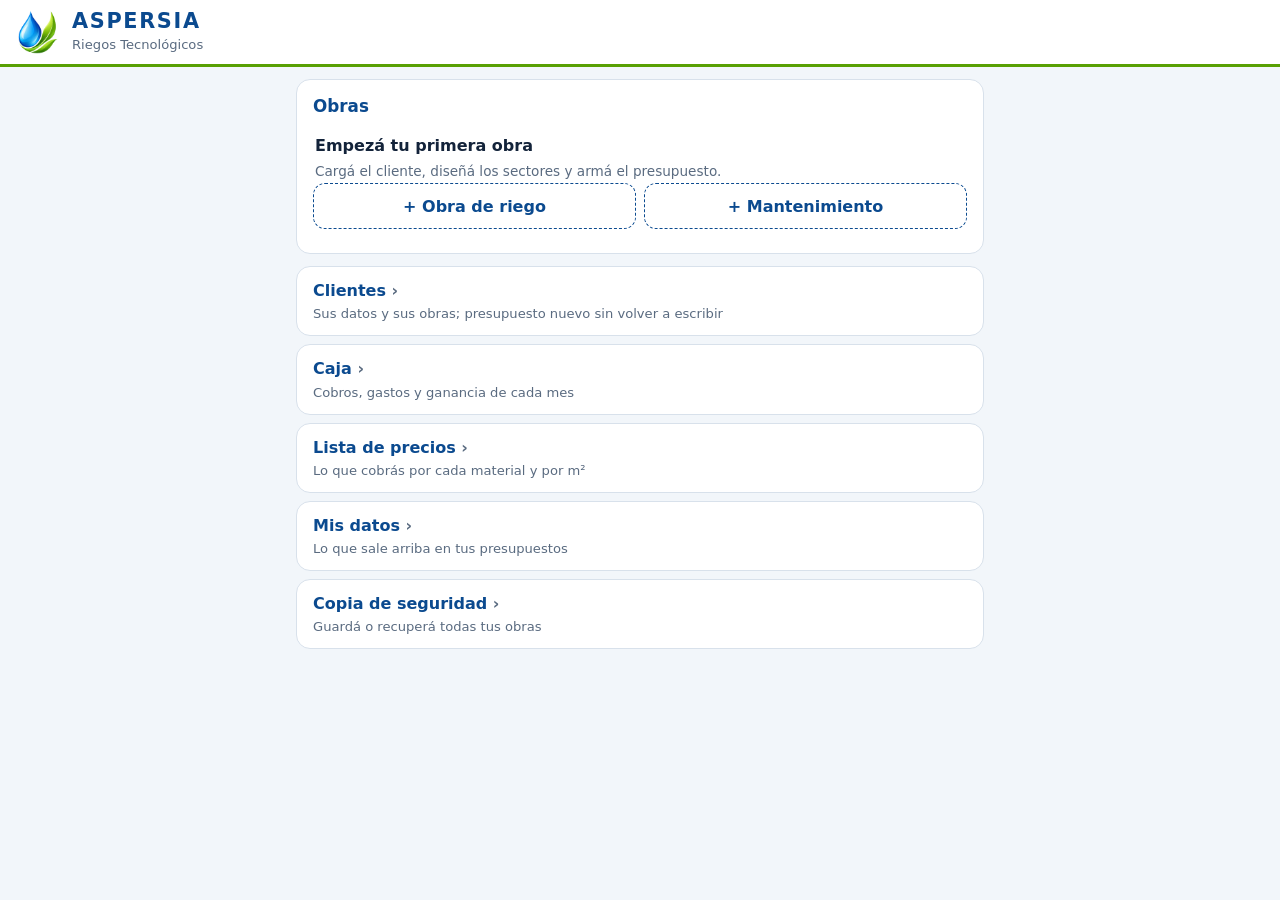
==== commit dbed941f: "Presupuesto con opciones que no se suman (total 'Según la opción elegida') y total a mano Co-Authore" ====
--- a/index.html
+++ b/index.html
@@ -227,6 +227,8 @@
         <div class="campos dos">
           <label>Fecha <input id="pre-fecha" type="date"></label>
           <label>Validez <span class="unidad">días</span><input id="pre-validez" type="number" inputmode="numeric" min="1" step="1"></label>
+          <label>Día de la obra <span class="unidad">opcional</span><input id="pre-dia-obra" type="date"></label>
+          <label>Hora <span class="unidad">opcional</span><input id="pre-hora-obra" type="time"></label>
         </div>
         <div id="mo-caja" hidden>
           <h3 class="rubro">Mano de obra</h3>
@@ -259,6 +261,8 @@
           <label>Desperdicio de caño <span class="unidad">%</span><input id="pre-desperdicio" type="text" inputmode="decimal" autocomplete="off" min="0" step="1"></label>
         </div>
         <label class="tilde"><input id="pre-iva" type="checkbox"> Sumar IVA 21 %</label>
+        <label class="tilde"><input id="pre-opciones" type="checkbox"> Son opciones (A, B, C…): no sumarlas</label>
+        <label>Total a mano <span class="unidad">$</span><input id="pre-total" type="text" inputmode="decimal" autocomplete="off" placeholder="Vacío = automático"></label>
         <div id="totales"></div>
       </section>
 
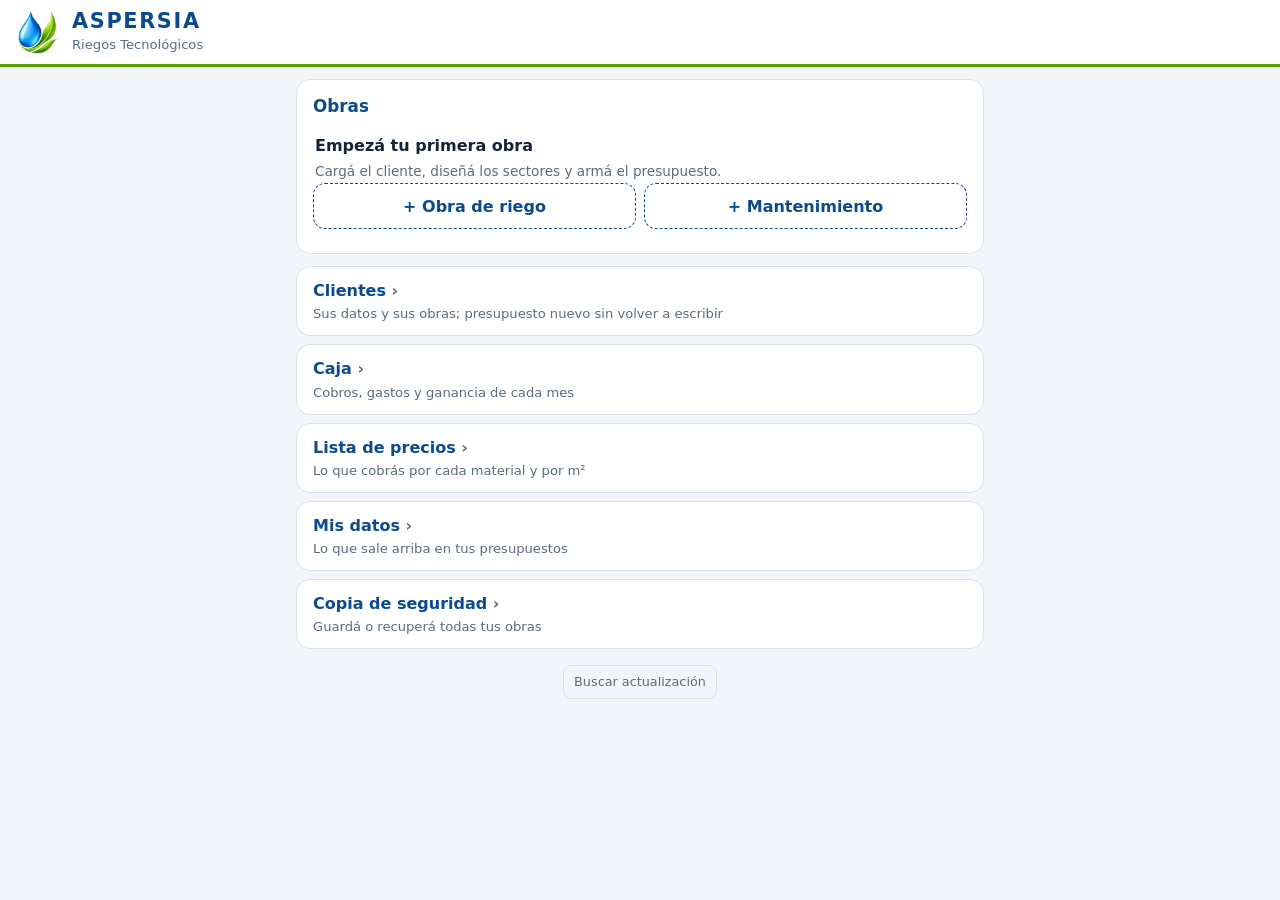
==== commit 16c82958: "Botón 'Buscar actualización' en el inicio: baja la versión nueva y recarga sin cerrar la app Co-Auth" ====
--- a/index.html
+++ b/index.html
@@ -48,6 +48,7 @@
       <a href="#/copia" class="menu-item"><b>Copia de seguridad</b><span>Guardá o recuperá todas tus obras</span></a>
     </nav>
     <p id="version-app" class="ayuda centro"></p>
+    <p class="centro"><button id="actualizar-app" type="button" class="chico">Buscar actualización</button></p>
   </div>
 
   <!-- ===================== Obra ===================== -->
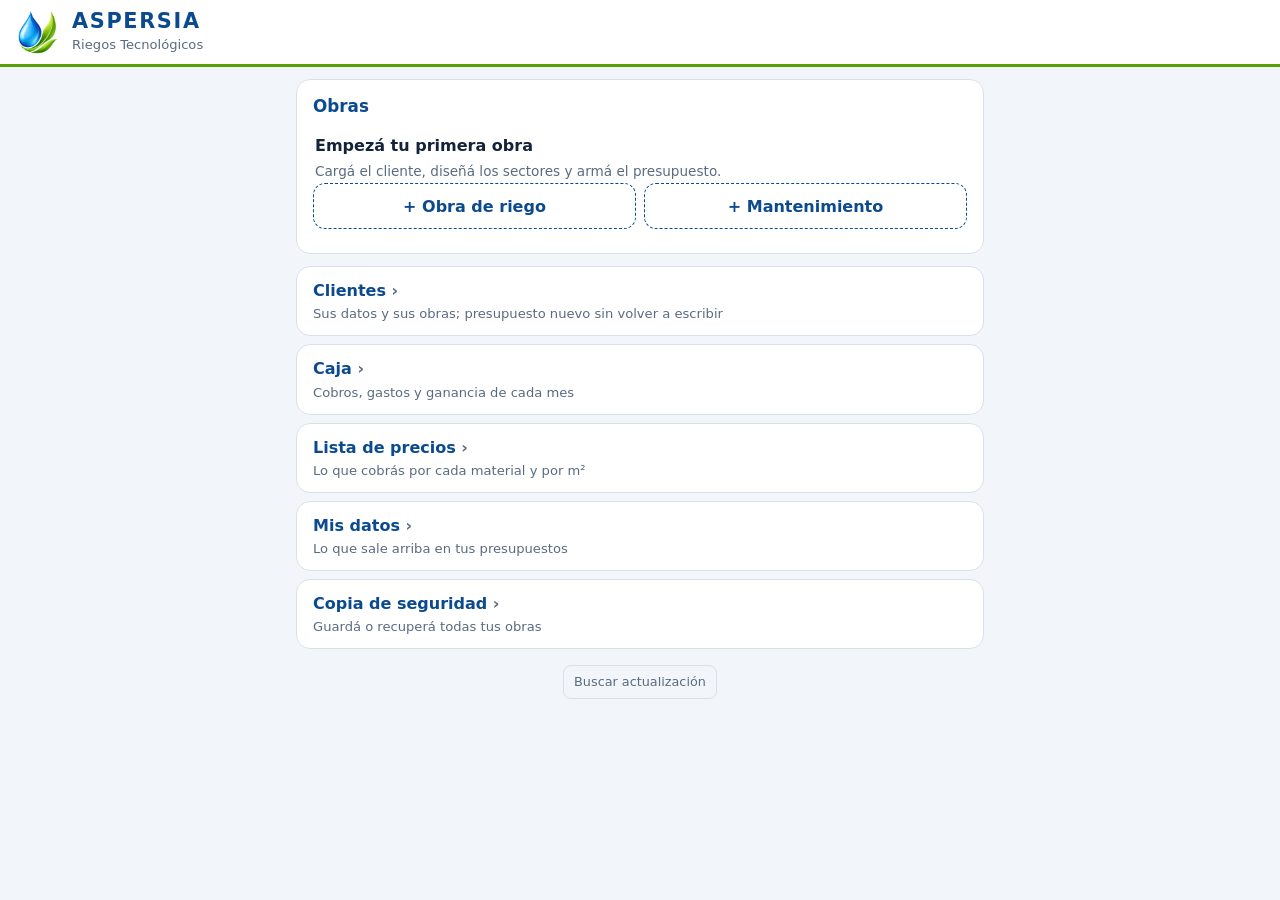
==== commit 0f647883: "Sugerir riego completo: la app arma su propio diseño en otra obra aparte para comparar (la de Darío " ====
--- a/index.html
+++ b/index.html
@@ -143,6 +143,7 @@
 
     <!-- Plano -->
     <div id="panel-plano" class="panel">
+      <div id="propuesta-aviso" class="propuesta-aviso" hidden></div>
       <section class="tarjeta plano-tarjeta">
         <div class="modo-plano" role="tablist">
           <button type="button" data-modo="2d" aria-selected="true">Plano 2D</button>
@@ -163,6 +164,7 @@
             <button type="button" data-zoom="mas" aria-label="Acercar">+</button>
             <button type="button" data-zoom="menos" aria-label="Alejar">−</button>
             <button type="button" data-zoom="ajustar" aria-label="Ver todo el terreno">⤢</button>
+            <button type="button" data-zoom="candado" id="plano-candado" aria-label="Trabar el plano">🔓</button>
           </div>
           <svg id="plano-svg" class="plano" xmlns="http://www.w3.org/2000/svg" role="img" aria-label="Plano del riego"></svg>
           <div id="plano-flotante" class="plano-flotante" hidden></div>
@@ -174,11 +176,14 @@
           <button type="button" data-capa="nada">Solo el plano</button>
         </div>
         <div id="plano-estadisticas" class="estadisticas"></div>
+        <button id="diagrama-pdf" class="principal" type="button">Diagrama de instalación (PDF)</button>
+        <button id="proponer-riego" class="principal" type="button">Sugerir riego completo (plano aparte)</button>
+        <p class="ayuda" id="proponer-ayuda">La app arma su propio diseño en otro plano, para comparar con el tuyo. Tu plano no cambia.</p>
         <p class="ayuda leyenda" id="plano-leyenda"><i class="seco"></i> seco <i class="uno"></i> un solo aspersor <i class="bien"></i> bien cubierto (dos o más) · ▲ fuente · ■ válvula</p>
       </section>
 
       <section class="tarjeta">
-        <h2>Terreno</h2>
+        <details id="terreno-caja" class="terreno" open><summary><h2>Terreno y foto</h2><span class="ayuda" id="terreno-resumen"></span></summary>
         <div class="campos dos">
           <label>Ancho <span class="unidad">m</span><input id="plano-ancho" type="text" inputmode="decimal" autocomplete="off" min="1" step="0.5"></label>
           <label>Largo <span class="unidad">m</span><input id="plano-largo" type="text" inputmode="decimal" autocomplete="off" min="1" step="0.5"></label>
@@ -214,6 +219,7 @@
         </details>
         <label class="tilde"><input id="plano-distancias" type="checkbox"> Calcular los caños con las distancias del plano</label>
         <p class="ayuda">Si está marcado, la distancia entre aspersores y el largo hasta cada válvula salen de dónde los ubicás acá, y se usan en el cálculo y en el presupuesto. En los sectores con caño principal dibujado, las distancias y las mangueras salen siempre del plano.</p>
+        </details>
       </section>
 
 
@@ -279,6 +285,7 @@
         <button id="ver-pdf" class="principal" type="button">Ver PDF</button>
         <button id="enviar-pdf" class="principal lleno" type="button">Enviar al cliente</button>
       </div>
+      <button id="listado-pdf" class="principal ancho" type="button">Listado de materiales (sin precios)</button>
       <p class="ayuda centro" id="aviso-envio">"Enviar al cliente" arma el PDF, abre WhatsApp o el correo del teléfono y deja el presupuesto como Enviado.</p>
     </div>
 
@@ -370,7 +377,7 @@
         <label>Desnivel <span class="unidad">m</span><input id="alim-desnivel" type="text" inputmode="decimal" autocomplete="off" step="0.5"></label>
       </div>
       <p class="ayuda">El largo sale solo: medio metro de colector por válvula. Desnivel: positivo si la válvula está más alta que la bomba.</p>
-      <label class="tilde"><input id="valvula" type="checkbox"> Electroválvula Hunter PGV de 1"</label>
+      <label class="tilde"><input id="valvula" type="checkbox"> Electroválvula Hunter PGV (1", 1½" o 2" según el caudal y el caño)</label>
     </section>
 
     <section class="tarjeta">
--- a/app/estilos.css
+++ b/app/estilos.css
@@ -193,7 +193,7 @@
 .plano .valvula { stroke: #fff; stroke-width: .05; }
 .plano .fuente { fill: var(--primario); stroke: #fff; stroke-width: .05; }
 .plano .pieza { cursor: grab; }
-.plano .pieza.elegida .tocar { fill: rgba(10, 154, 233, .22); stroke: var(--agua); stroke-width: .06; }
+.plano .pieza.elegida .tocar { fill: rgba(236, 0, 140, .18); stroke: #EC008C; stroke-width: .06; }
 .plano-botones { position: absolute; right: 8px; top: 8px; display: grid; gap: 6px; }
 .plano-botones button {
   width: 40px; height: 40px; border-radius: 10px; border: 1px solid var(--linea);
@@ -386,8 +386,8 @@
 .plano .marca-calibrar.cerrar { stroke: var(--hoja); }
 /* Bomba, diámetros del caño y agarraderas del abanico */
 .plano .texto-fuente, .plano .texto-diametro { fill: #fff; stroke: rgba(0, 0, 0, .65); paint-order: stroke; text-anchor: middle; font-weight: 700; pointer-events: none; }
-.plano .asa { fill: #fff; stroke: var(--agua); }
-.plano .asa-girar { fill: var(--agua); stroke: #fff; }
+.plano .asa { fill: #fff; stroke: #EC008C; }
+.plano .asa-girar { fill: #EC008C; stroke: #fff; }
 .fila-sector { display: flex; flex-wrap: wrap; justify-content: space-between; align-items: center; gap: 6px; padding: 6px 0; border-top: 1px solid var(--linea); }
 .fila-sector i { display: inline-block; width: 10px; height: 10px; border-radius: 50%; margin-right: 6px; }
 .fila-sector .chico { margin: 0 0 0 6px; }
@@ -425,3 +425,30 @@
 .cliente-item { flex-wrap: wrap; align-items: flex-start; }
 .acciones-cliente { display: flex; flex-wrap: wrap; gap: 6px; }
 .acciones-cliente .chico { margin: 0; }
+/* Detalle del renglón: cuadro grande de varias líneas */
+.renglon-fila { align-items: flex-start; }
+.renglon-fila textarea { flex: 1; min-width: 0; font-weight: 600; font-size: 16px; line-height: 1.35; min-height: 3.2em; resize: none; overflow: hidden; }
+/* Tarjeta Terreno plegable: con la foto cargada queda en una línea */
+.terreno > summary { display: flex; align-items: baseline; justify-content: space-between; gap: 8px; cursor: pointer; list-style: none; min-height: 32px; }
+.terreno > summary::-webkit-details-marker { display: none; }
+.terreno > summary h2 { margin: 0; }
+.terreno > summary::after { content: '›'; color: var(--primario); font-size: 1.4em; transition: transform .2s; }
+.terreno[open] > summary::after { transform: rotate(90deg); }
+.terreno[open] > summary { margin-bottom: 10px; }
+#listado-pdf { width: 100%; margin-top: 10px; }
+/* Sugerir mejoras de cobertura */
+.consulta { width: 100%; margin-top: 8px; }
+.consulta .sugerencias { list-style: none; padding: 0; margin: 6px 0; display: grid; gap: 8px; }
+.consulta .sugerencias li { border: 1px solid var(--linea); border-radius: 10px; padding: 8px 10px; display: grid; gap: 6px; font-size: 0.95em; }
+.acciones-sug { display: flex; gap: 6px; justify-content: flex-end; }
+.acciones-sug .chico { margin: 0; }
+.plano .marca-sugerida rect { fill: rgba(236, 0, 140, 0.45); stroke: none; }
+.plano .marca-sugerida-borde { fill: none; stroke: #EC008C; }
+.consulta .sugerencias li.viendo { border-color: #EC008C; box-shadow: 0 0 0 2px rgba(236, 0, 140, 0.25); }
+/* Candado del plano */
+.plano-botones button.activo { background: var(--primario); color: #fff; border-color: var(--primario); }
+#diagrama-pdf { width: 100%; margin-top: 10px; }
+/* Propuesta de la app (Sugerir riego completo) */
+.propuesta-aviso { background: #FDF2F8; border: 1px solid #EC008C; border-radius: 12px; padding: 10px 12px; margin-bottom: 12px; font-size: 0.95em; line-height: 1.4; }
+.propuesta-aviso .enlace { display: inline-block; margin-top: 6px; font-weight: 600; }
+#proponer-riego { width: 100%; margin-top: 10px; }
